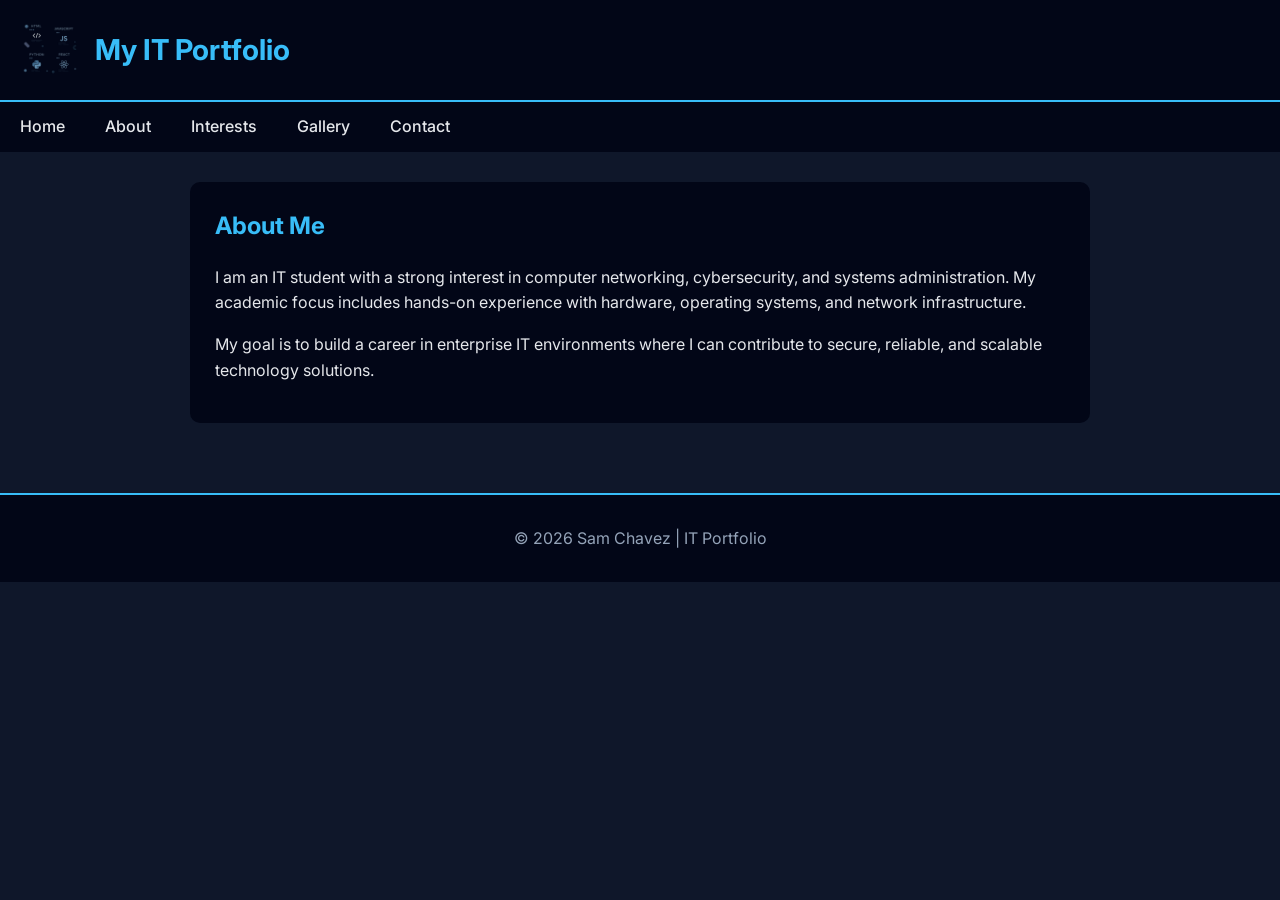
==== about.html @ 305e4b0d "Add files via upload" ====
<!DOCTYPE html>
<html lang="en">

<!--
Name: Sam Chavez
Date: 2026-01-15
File: about.html
Description:
About page describing my background, education, and
career goals in information technology.
-->

<head>
    <meta charset="UTF-8">
    <title>IT Portfolio | About</title>
    <link rel="stylesheet" href="styles.css">
    <meta name="viewport" content="width=device-width, initial-scale=1.0">
</head>

<body>

<header>
    <img src="logo.png" alt="Portfolio Logo">
    <h1>My IT Portfolio</h1>
</header>

<nav>
    <ul>
        <li><a href="index.html">Home</a></li>
        <li><a href="about.html">About</a></li>
        <li><a href="interests.html">Interests</a></li>
        <li><a href="gallery.html">Gallery</a></li>
        <li><a href="contact.html">Contact</a></li>
    </ul>
</nav>

<main>
    <article>
        <h2>About Me</h2>

        <section>
            <p>
                I am an IT student with a strong interest in computer networking,
                cybersecurity, and systems administration. My academic focus
                includes hands-on experience with hardware, operating systems,
                and network infrastructure.
            </p>

            <p>
                My goal is to build a career in enterprise IT environments where
                I can contribute to secure, reliable, and scalable technology
                solutions.
            </p>
        </section>
    </article>
</main>

<footer>
    <p>&copy; 2026 Sam Chavez | IT Portfolio</p>
</footer>

</body>
</html>
---- styles.css ----
/*
========================================
File: styles.css
Author: Sam Chavez
Date: 2026-01-15
Description:
External stylesheet used to provide consistent
layout, typography, color scheme, and navigation
styling across all pages in the portfolio website.
========================================
*/

/* -------- GOOGLE FONT IMPORT -------- */
@import url('https://fonts.googleapis.com/css2?family=Inter:wght@300;400;600;700&display=swap');

/* -------- GLOBAL STYLES -------- */
* {
    box-sizing: border-box;
}

body {
    font-family: 'Inter', Arial, sans-serif;
    margin: 0;
    padding: 0;
    background-color: #0f172a;
    color: #e5e7eb;
    line-height: 1.6;
}

/* -------- HEADER -------- */
header {
    background-color: #020617;
    padding: 20px;
    display: flex;
    align-items: center;
    border-bottom: 2px solid #38bdf8;
}

header img {
    width: 60px;
    height: auto;
    margin-right: 15px;
}

header h1 {
    font-size: 1.8rem;
    font-weight: 700;
    margin: 0;
    color: #38bdf8;
}

/* -------- NAVIGATION -------- */
nav {
    background-color: #020617;
}

nav ul {
    list-style: none;
    margin: 0;
    padding: 0;
    display: flex;
}

nav li {
    margin: 0;
}

nav a {
    display: block;
    padding: 12px 20px;
    text-decoration: none;
    color: #e5e7eb;
    font-weight: 500;
}

nav a:hover {
    background-color: #38bdf8;
    color: #020617;
}

/* -------- MAIN CONTENT -------- */
main {
    padding: 30px;
}

article {
    max-width: 900px;
    margin: auto;
    background-color: #020617;
    padding: 25px;
    border-radius: 10px;
}

article h2 {
    color: #38bdf8;
    margin-top: 0;
}

/* -------- TEXT ELEMENTS -------- */
p {
    margin-bottom: 15px;
}

/* -------- IMAGES -------- */
.image-gallery {
    display: flex;
    gap: 20px;
    flex-wrap: wrap;
}

.image-gallery img {
    width: 250px;
    border-radius: 10px;
    border: 2px solid #38bdf8;
}

/* -------- LINKS -------- */
a {
    color: #38bdf8;
}

/* -------- FOOTER -------- */
footer {
    background-color: #020617;
    color: #94a3b8;
    text-align: center;
    padding: 15px;
    margin-top: 40px;
    border-top: 2px solid #38bdf8;
}
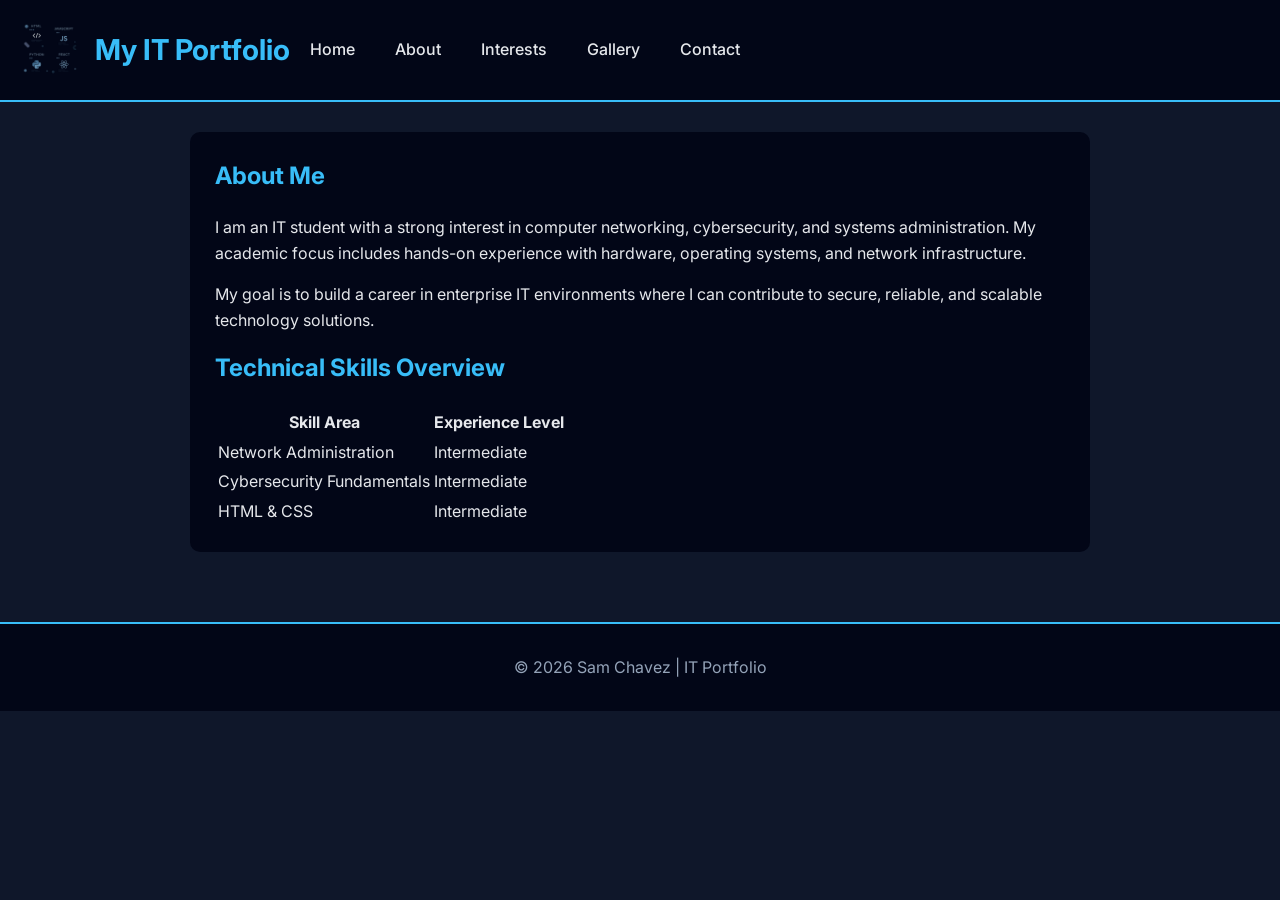
==== commit 791fbcca: "Add files via upload" ====
--- a/about.html
+++ b/about.html
@@ -19,45 +19,83 @@
 
 <body>
 
-<header>
-    <img src="logo.png" alt="Portfolio Logo">
-    <h1>My IT Portfolio</h1>
-</header>
+    <!-- ===================================== -->
+    <!-- Header Section (Branding + Navigation) -->
+    <!-- ===================================== -->
+    <header>
+        <img src="logo.png" alt="Portfolio Logo">
+        <h1>My IT Portfolio</h1>
 
-<nav>
-    <ul>
-        <li><a href="index.html">Home</a></li>
-        <li><a href="about.html">About</a></li>
-        <li><a href="interests.html">Interests</a></li>
-        <li><a href="gallery.html">Gallery</a></li>
-        <li><a href="contact.html">Contact</a></li>
-    </ul>
-</nav>
+        <!-- Navigation Menu (Flexbox via CSS) -->
+        <nav>
+            <ul>
+                <li><a href="index.html">Home</a></li>
+                <li><a href="about.html">About</a></li>
+                <li><a href="interests.html">Interests</a></li>
+                <li><a href="gallery.html">Gallery</a></li>
+                <li><a href="contact.html">Contact</a></li>
+            </ul>
+        </nav>
+    </header>
 
-<main>
-    <article>
-        <h2>About Me</h2>
+    <!-- ========================= -->
+    <!-- Main Content Area -->
+    <!-- ========================= -->
+    <main>
+        <article>
 
-        <section>
-            <p>
-                I am an IT student with a strong interest in computer networking,
-                cybersecurity, and systems administration. My academic focus
-                includes hands-on experience with hardware, operating systems,
-                and network infrastructure.
-            </p>
+            <!-- About Section -->
+            <section>
+                <h2>About Me</h2>
 
-            <p>
-                My goal is to build a career in enterprise IT environments where
-                I can contribute to secure, reliable, and scalable technology
-                solutions.
-            </p>
-        </section>
-    </article>
-</main>
+                <p>
+                    I am an IT student with a strong interest in computer networking,
+                    cybersecurity, and systems administration. My academic focus
+                    includes hands-on experience with hardware, operating systems,
+                    and network infrastructure.
+                </p>
 
-<footer>
-    <p>&copy; 2026 Sam Chavez | IT Portfolio</p>
-</footer>
+                <p>
+                    My goal is to build a career in enterprise IT environments where
+                    I can contribute to secure, reliable, and scalable technology
+                    solutions.
+                </p>
+            </section>
+
+            <!-- ========================= -->
+            <!-- Skills Table (Assignment 3 Requirement) -->
+            <!-- ========================= -->
+            <section>
+                <h2>Technical Skills Overview</h2>
+
+                <table>
+                    <tr>
+                        <th>Skill Area</th>
+                        <th>Experience Level</th>
+                    </tr>
+                    <tr>
+                        <td>Network Administration</td>
+                        <td>Intermediate</td>
+                    </tr>
+                    <tr>
+                        <td>Cybersecurity Fundamentals</td>
+                        <td>Intermediate</td>
+                    </tr>
+                    <tr>
+                        <td>HTML & CSS</td>
+                        <td>Intermediate</td>
+                    </tr>
+                </table>
+            </section>
+
+        </article>
+    </main>
+
+    <!-- ================= -->
+    <!-- Footer Section -->
+    <!-- ================= -->
+    <footer>
+        <p>&copy; 2026 Sam Chavez | IT Portfolio</p>
+    </footer>
 
 </body>
-</html>
--- a/styles.css
+++ b/styles.css
@@ -128,3 +128,25 @@
     margin-top: 40px;
     border-top: 2px solid #38bdf8;
 }
+/* =========================
+   GALLERY STYLING
+========================= */
+
+.gallery-grid {
+    display: grid;
+    grid-template-columns: repeat(auto-fit, minmax(250px, 1fr));
+    gap: 1.5rem;
+    margin-top: 1.5rem;
+}
+
+.gallery-grid img {
+    width: 100%;
+    border-radius: 10px;
+    border: 2px solid #00bcd4;
+    transition: transform 0.3s ease, box-shadow 0.3s ease;
+}
+
+.gallery-grid img:hover {
+    transform: scale(1.05);
+    box-shadow: 0 10px 25px rgba(0, 188, 212, 0.4);
+}
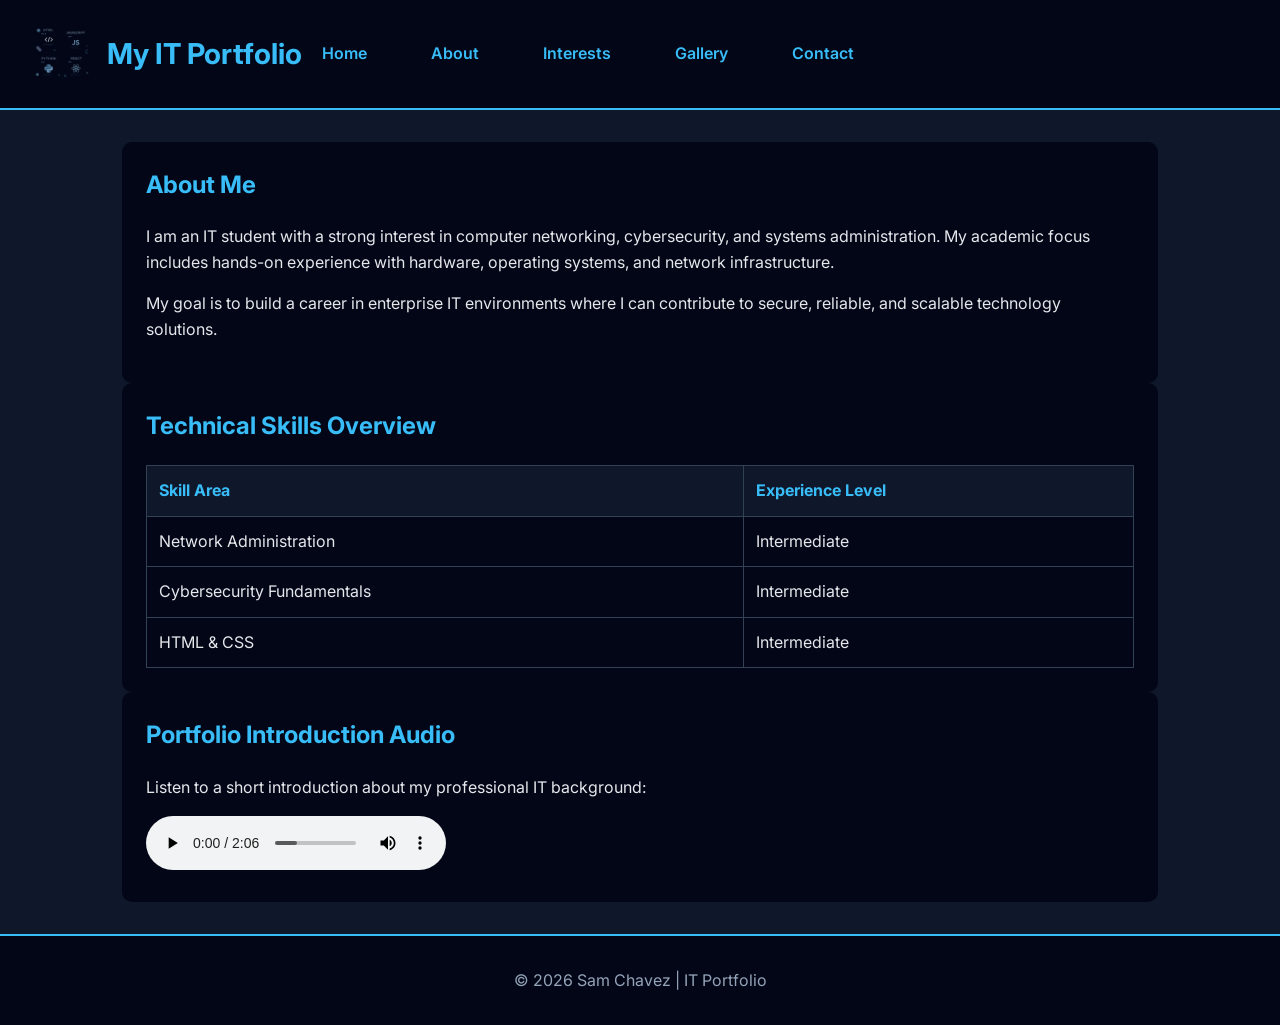
==== commit 6fc68812: "Add files via upload" ====
--- a/about.html
+++ b/about.html
@@ -6,8 +6,8 @@
 Date: 2026-01-15
 File: about.html
 Description:
-About page describing my background, education, and
-career goals in information technology.
+About page describing my background, education, career goals,
+and portfolio introduction audio for Assignment 4.
 -->
 
 <head>
@@ -88,6 +88,18 @@
                 </table>
             </section>
 
+            <!-- ========================= -->
+            <!-- Audio Section (Assignment 4) -->
+            <!-- ========================= -->
+            <section class="audio-section">
+                <h2>Portfolio Introduction Audio</h2>
+                <p>Listen to a short introduction about my professional IT background:</p>
+                <audio controls>
+                    <source src="media1.mp3" type="audio/mpeg">
+                    Your browser does not support the audio element.
+                </audio>
+            </section>
+
         </article>
     </main>
 
@@ -99,3 +111,4 @@
     </footer>
 
 </body>
+</html>
--- a/styles.css
+++ b/styles.css
@@ -4,24 +4,33 @@
 Author: Sam Chavez
 Date: 2026-01-15
 Description:
-External stylesheet used to provide consistent
-layout, typography, color scheme, and navigation
-styling across all pages in the portfolio website.
+External stylesheet providing a consistent
+responsive layout, typography, color scheme,
+and navigation styling across all pages in
+the IT portfolio website.
+
+Layout System:
+- CSS Grid: Page structure (header, nav, main, footer)
+- Flexbox: Navigation menu
+- CSS Grid: Feature and gallery layouts
 ========================================
 */
 
 /* -------- GOOGLE FONT IMPORT -------- */
 @import url('https://fonts.googleapis.com/css2?family=Inter:wght@300;400;600;700&display=swap');
 
-/* -------- GLOBAL STYLES -------- */
+/* -------- GLOBAL RESET -------- */
 * {
     box-sizing: border-box;
 }
 
+/* -------- PAGE LAYOUT GRID -------- */
 body {
+    margin: 0;
+    min-height: 100vh;
+    display: grid;
+    grid-template-rows: auto auto 1fr auto;
     font-family: 'Inter', Arial, sans-serif;
-    margin: 0;
-    padding: 0;
     background-color: #0f172a;
     color: #e5e7eb;
     line-height: 1.6;
@@ -30,7 +39,7 @@
 /* -------- HEADER -------- */
 header {
     background-color: #020617;
-    padding: 20px;
+    padding: 1.5rem 2rem;
     display: flex;
     align-items: center;
     border-bottom: 2px solid #38bdf8;
@@ -49,28 +58,28 @@
     color: #38bdf8;
 }
 
-/* -------- NAVIGATION -------- */
+/* -------- NAVIGATION (FLEXBOX) -------- */
 nav {
     background-color: #020617;
 }
 
 nav ul {
     list-style: none;
-    margin: 0;
+    display: flex;
+    flex-wrap: wrap;
+    justify-content: center;
+    gap: 1.5rem;
     padding: 0;
-    display: flex;
-}
-
-nav li {
     margin: 0;
 }
 
 nav a {
     display: block;
-    padding: 12px 20px;
+    padding: 0.75rem 1.25rem;
     text-decoration: none;
-    color: #e5e7eb;
-    font-weight: 500;
+    color: #38bdf8;
+    font-weight: 600;
+    border-radius: 6px;
 }
 
 nav a:hover {
@@ -80,38 +89,91 @@
 
 /* -------- MAIN CONTENT -------- */
 main {
-    padding: 30px;
-}
-
-article {
-    max-width: 900px;
+    max-width: 1100px;
     margin: auto;
-    background-color: #020617;
-    padding: 25px;
+    padding: 2rem;
+    display: grid;
+    gap: 2rem;
+}
+
+/* -------- SECTIONS -------- */
+section {
+    background-color: #020617;
+    padding: 1.5rem;
     border-radius: 10px;
 }
 
-article h2 {
+h2 {
     color: #38bdf8;
     margin-top: 0;
 }
 
-/* -------- TEXT ELEMENTS -------- */
+/* -------- TEXT -------- */
 p {
-    margin-bottom: 15px;
-}
-
-/* -------- IMAGES -------- */
-.image-gallery {
+    margin-bottom: 1rem;
+}
+
+/* -------- HOME PAGE LAYOUT -------- */
+.home-layout {
     display: flex;
-    gap: 20px;
-    flex-wrap: wrap;
-}
-
-.image-gallery img {
-    width: 250px;
-    border-radius: 10px;
+    flex-direction: column;
+    gap: 2rem;
+}
+
+/* Feature Grid */
+.feature-grid {
+    display: grid;
+    grid-template-columns: repeat(auto-fit, minmax(220px, 1fr));
+    gap: 1.5rem;
+    margin-top: 1rem;
+}
+
+.feature-box {
+    background-color: #0f172a;
+    padding: 1.25rem;
+    border-radius: 8px;
+    text-align: center;
+    border: 1px solid #38bdf8;
+}
+
+/* -------- TABLE STYLING -------- */
+table {
+    width: 100%;
+    border-collapse: collapse;
+    margin-top: 1rem;
+}
+
+th, td {
+    padding: 0.75rem;
+    border: 1px solid #334155;
+    text-align: left;
+}
+
+th {
+    background-color: #0f172a;
+    color: #38bdf8;
+}
+
+/* -------- GALLERY GRID -------- */
+.gallery-grid {
+    display: grid;
+    grid-template-columns: repeat(auto-fit, minmax(220px, 1fr));
+    gap: 1.5rem;
+    margin-top: 1rem;
+}
+
+.gallery-grid img {
+    width: 100%;
+    height: 200px;
+    object-fit: cover;
+    border-radius: 8px;
     border: 2px solid #38bdf8;
+    transition: transform 0.3s ease, box-shadow 0.3s ease;
+}
+
+.gallery-grid img:hover {
+    transform: scale(1.05);
+    box-shadow: 0 10px 25px rgba(56, 189, 248, 0.4);
 }
 
 /* -------- LINKS -------- */
@@ -124,29 +186,23 @@
     background-color: #020617;
     color: #94a3b8;
     text-align: center;
-    padding: 15px;
-    margin-top: 40px;
+    padding: 1rem;
     border-top: 2px solid #38bdf8;
 }
-/* =========================
-   GALLERY STYLING
-========================= */
-
-.gallery-grid {
-    display: grid;
-    grid-template-columns: repeat(auto-fit, minmax(250px, 1fr));
-    gap: 1.5rem;
-    margin-top: 1.5rem;
-}
-
-.gallery-grid img {
-    width: 100%;
-    border-radius: 10px;
-    border: 2px solid #00bcd4;
-    transition: transform 0.3s ease, box-shadow 0.3s ease;
-}
-
-.gallery-grid img:hover {
-    transform: scale(1.05);
-    box-shadow: 0 10px 25px rgba(0, 188, 212, 0.4);
-}
+
+/* -------- RESPONSIVE DESIGN -------- */
+@media (max-width: 600px) {
+    nav ul {
+        flex-direction: column;
+        align-items: center;
+    }
+
+    header {
+        flex-direction: column;
+        text-align: center;
+    }
+
+    header img {
+        margin-bottom: 10px;
+    }
+}
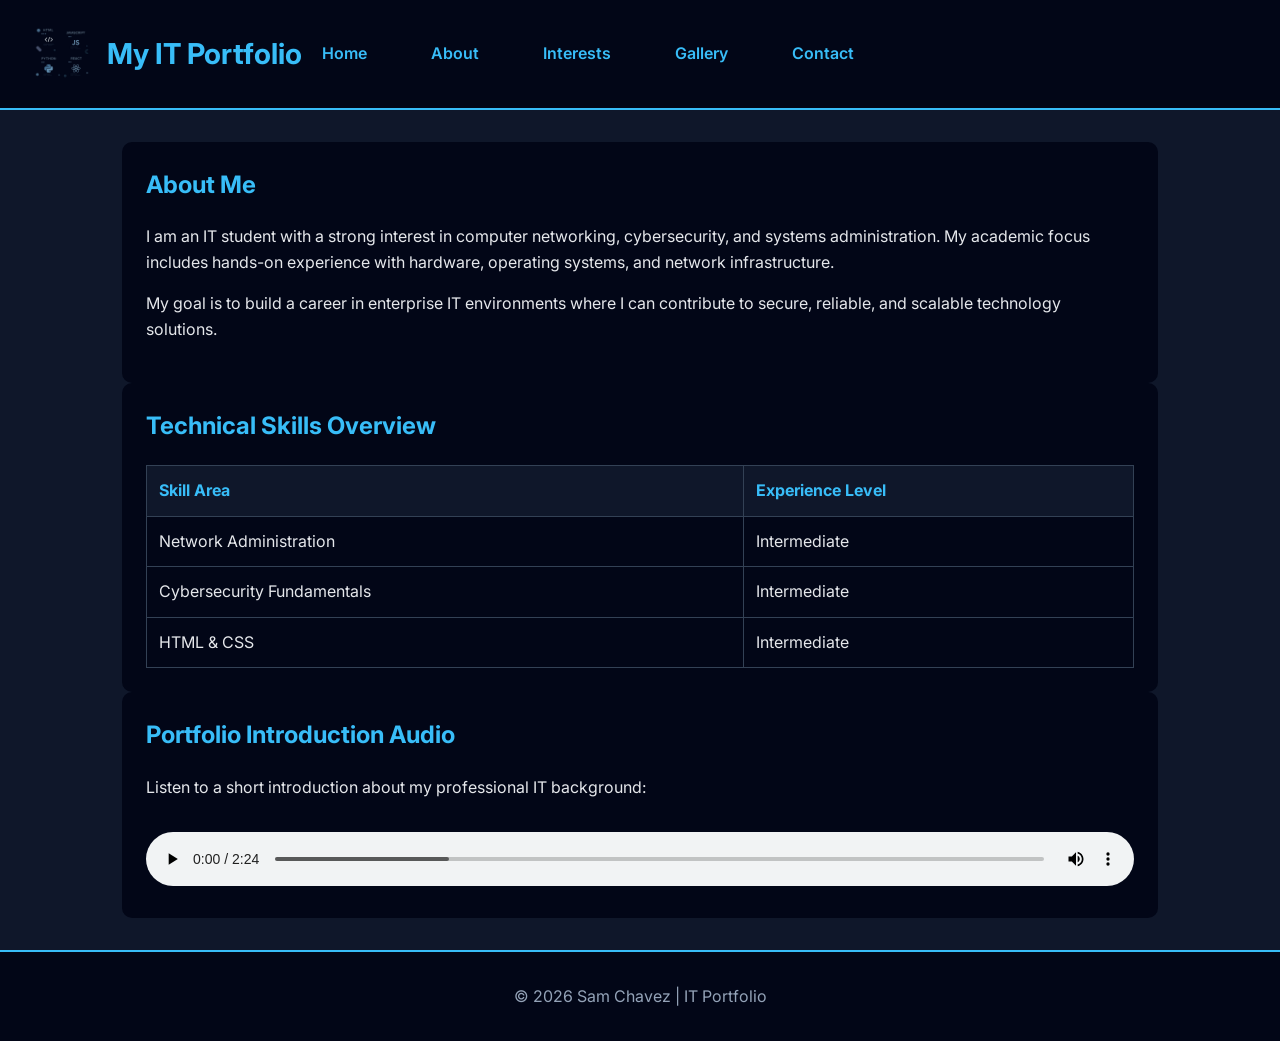
==== commit daa6d10f: "Add files via upload" ====
--- a/about.html
+++ b/about.html
@@ -95,7 +95,7 @@
                 <h2>Portfolio Introduction Audio</h2>
                 <p>Listen to a short introduction about my professional IT background:</p>
                 <audio controls>
-                    <source src="media1.mp3" type="audio/mpeg">
+                    <source src="media2.mp3" type="audio/mpeg">
                     Your browser does not support the audio element.
                 </audio>
             </section>
--- a/styles.css
+++ b/styles.css
@@ -206,3 +206,17 @@
         margin-bottom: 10px;
     }
 }
+/* =========================================
+   AUDIO PLAYER STYLING
+========================================= */
+
+.home-audio {
+    background-color: #020617;
+    padding: 1.5rem;
+    border-radius: 10px;
+}
+
+audio {
+    width: 100%;
+    margin-top: 1rem;
+}
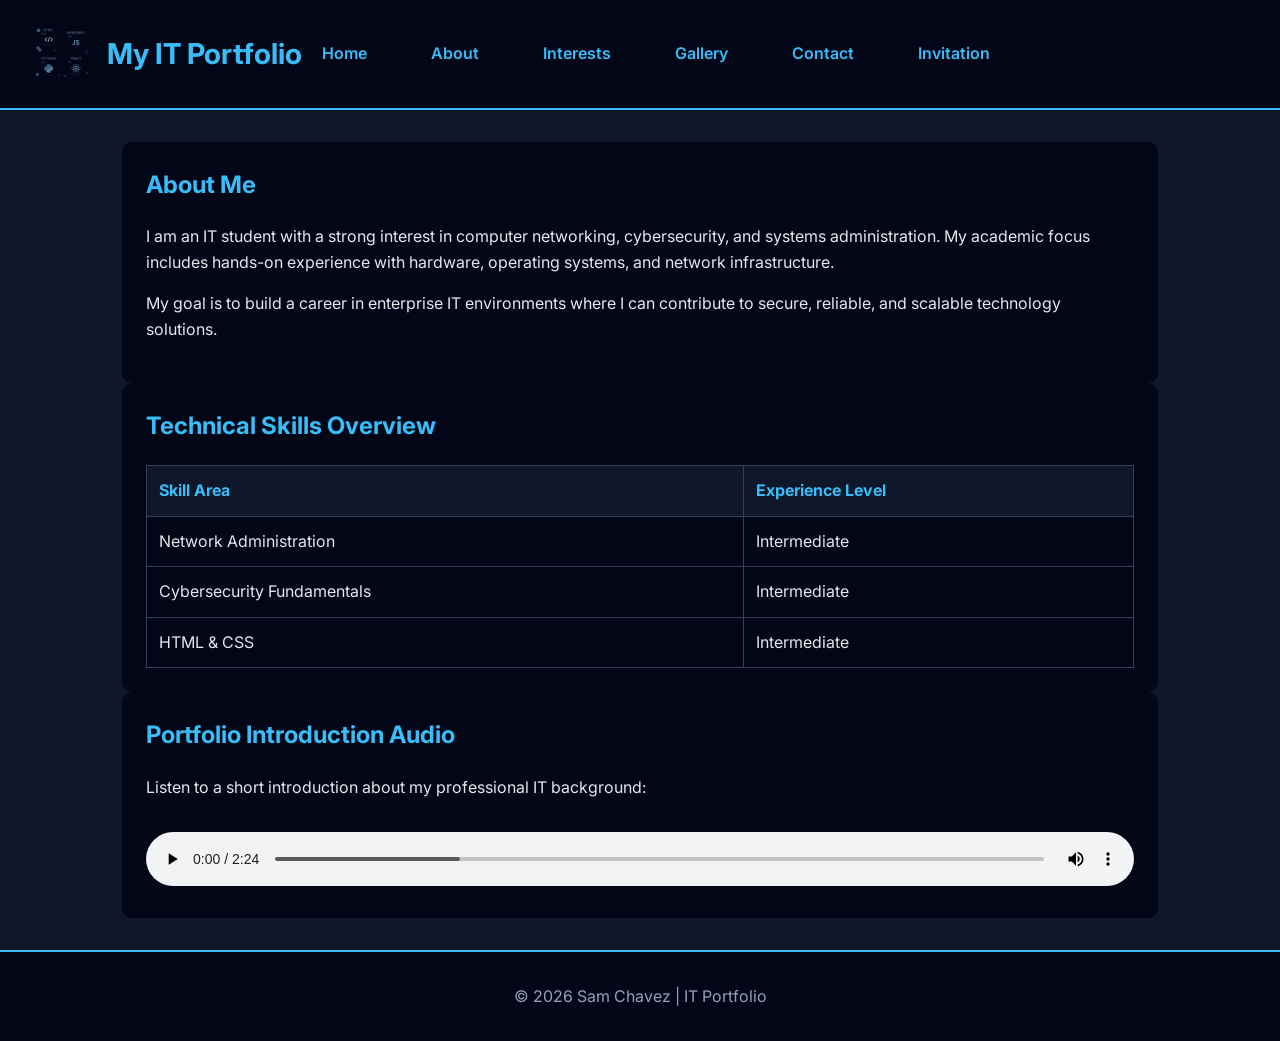
==== commit 012362c2: "Add files via upload" ====
--- a/about.html
+++ b/about.html
@@ -34,6 +34,7 @@
                 <li><a href="interests.html">Interests</a></li>
                 <li><a href="gallery.html">Gallery</a></li>
                 <li><a href="contact.html">Contact</a></li>
+                <li><a href="invitation.html">Invitation</a></li>
             </ul>
         </nav>
     </header>
--- a/styles.css
+++ b/styles.css
@@ -220,3 +220,139 @@
     width: 100%;
     margin-top: 1rem;
 }
+/* =========================
+   VIDEO STYLING — MATCH GALLERY
+========================= */
+.gallery-video video {
+    width: 100%;              /* fills the grid or section width */
+    max-width: 800px;         /* optional max-width for large screens */
+    height: auto;             /* keeps correct aspect ratio */
+    border-radius: 10px;      /* matches gallery images */
+    border: 2px solid #00bcd4; /* matching gallery border color */
+    box-shadow: 0 6px 15px rgba(0, 188, 212, 0.4); /* soft shadow for emphasis */
+    display: block;           /* removes inline spacing */
+    margin: 1rem auto;        /* center the video and add spacing */
+    transition: transform 0.3s ease, box-shadow 0.3s ease;
+}
+
+.gallery-video video:hover {
+    transform: scale(1.02);
+    box-shadow: 0 12px 25px rgba(0, 188, 212, 0.5);
+}
+/* =========================================
+   GALLERY VIDEO
+========================================= */
+.gallery-video {
+    background-color: #020617;
+    padding: 1.5rem;
+    border-radius: 10px;
+    text-align: center;
+}
+
+.gallery-video video {
+    width: 100%;
+    max-width: 800px;      /* ensures it doesn't get too large on big screens */
+    height: auto;          /* maintains aspect ratio */
+    border-radius: 10px;
+    border: 2px solid #00bcd4;
+    box-shadow: 0 6px 15px rgba(0, 188, 212, 0.4);
+    display: block;
+    margin: 1rem auto;
+    transition: transform 0.3s ease, box-shadow 0.3s ease;
+}
+
+.gallery-video video:hover {
+    transform: scale(1.02);
+    box-shadow: 0 12px 25px rgba(0, 188, 212, 0.5);
+}
+
+/* =========================================
+   GALLERY AUDIO
+========================================= */
+.gallery-audio {
+    background-color: #020617;
+    padding: 1.5rem;
+    border-radius: 10px;
+    text-align: center;
+}
+
+.gallery-audio audio {
+    width: 100%;
+    max-width: 600px;
+    margin: 1rem auto;
+    display: block;
+}
+/* =========================================
+   CONTACT FORM STYLING — ASSIGNMENT 5
+========================================= */
+
+form {
+    max-width: 600px;
+    margin: auto;
+}
+
+fieldset {
+    border: 2px solid #38bdf8;
+    border-radius: 10px;
+    padding: 1.5rem;
+}
+
+legend {
+    padding: 0 10px;
+    color: #38bdf8;
+    font-weight: 600;
+}
+
+label {
+    display: block;
+    margin-top: 1rem;
+    font-weight: 500;
+}
+
+input[type="text"],
+select,
+textarea {
+    width: 100%;
+    padding: 0.6rem;
+    margin-top: 0.4rem;
+    border-radius: 6px;
+    border: 1px solid #334155;
+    background-color: #0f172a;
+    color: #e5e7eb;
+}
+
+textarea {
+    resize: vertical;
+}
+
+/* Radio & Checkbox Layout */
+input[type="radio"],
+input[type="checkbox"] {
+    margin-right: 0.5rem;
+}
+
+/* Submit Button */
+input[type="submit"] {
+    margin-top: 1.5rem;
+    padding: 0.75rem;
+    width: 100%;
+    background-color: #38bdf8;
+    color: #020617;
+    border: none;
+    border-radius: 6px;
+    font-weight: 600;
+    cursor: pointer;
+}
+
+input[type="submit"]:hover {
+    background-color: #0ea5e9;
+}
+
+/* Output Display Box */
+#output {
+    margin-top: 1.5rem;
+    padding: 1rem;
+    background-color: #0f172a;
+    border: 1px solid #38bdf8;
+    border-radius: 8px;
+}
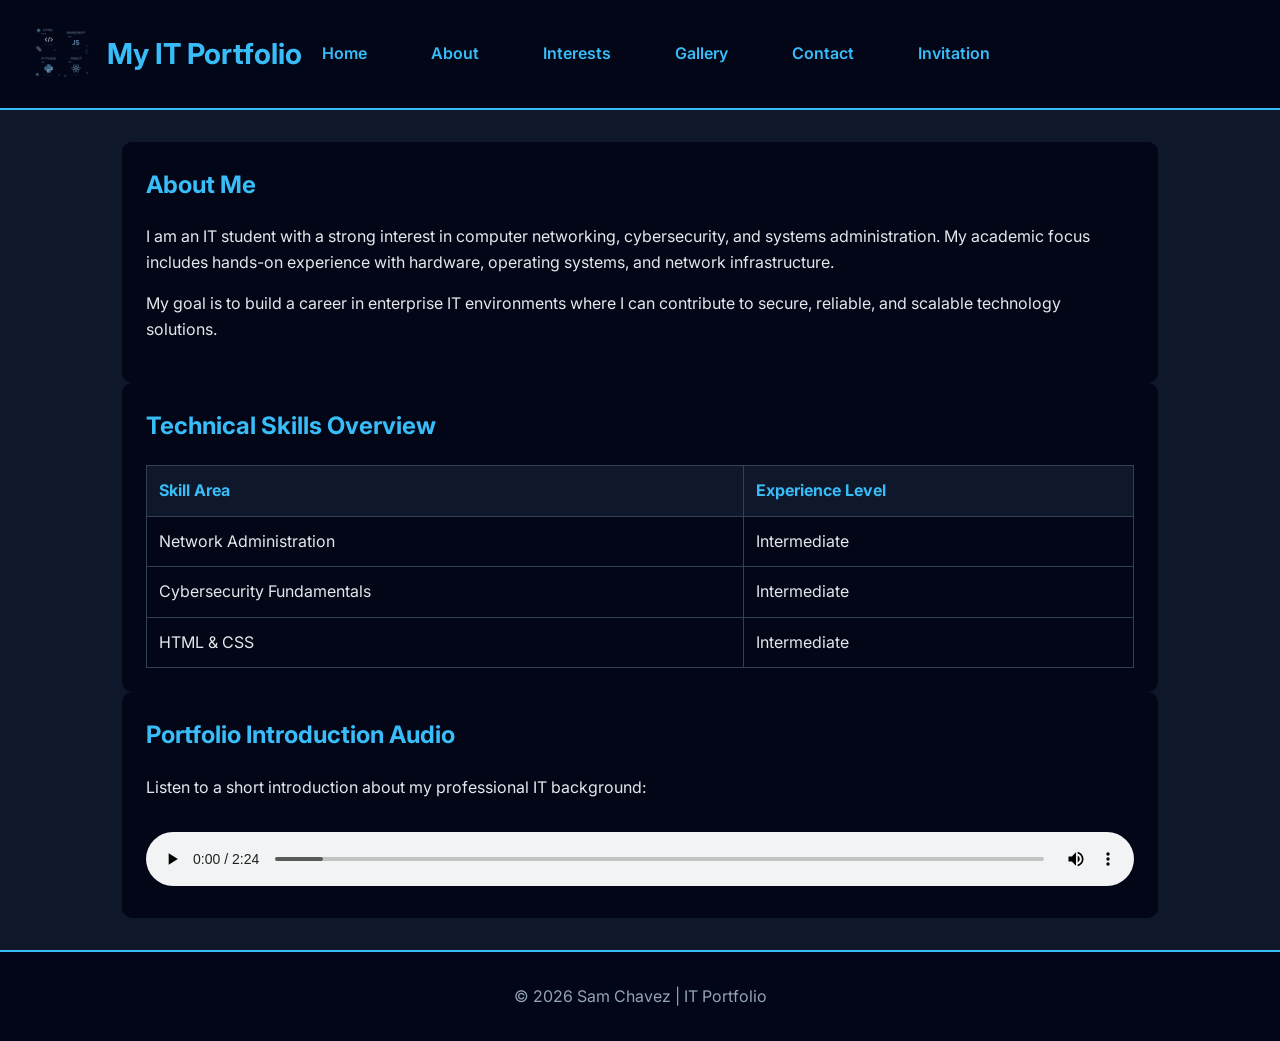
==== commit 9ff4222f: "Add files via upload" ====
--- a/about.html
+++ b/about.html
@@ -29,14 +29,15 @@
         <!-- Navigation Menu (Flexbox via CSS) -->
         <nav>
             <ul>
-                <li><a href="index.html">Home</a></li>
-                <li><a href="about.html">About</a></li>
-                <li><a href="interests.html">Interests</a></li>
-                <li><a href="gallery.html">Gallery</a></li>
-                <li><a href="contact.html">Contact</a></li>
-                <li><a href="invitation.html">Invitation</a></li>
+                <li><a href="/portfolio/index.html">Home</a></li>
+                <li><a href="/portfolio/about.html">About</a></li>
+                <li><a href="/portfolio/interests.html">Interests</a></li>
+                <li><a href="/portfolio/gallery.html">Gallery</a></li>
+                <li><a href="/portfolio/contact.html">Contact</a></li>
+                <li><a href="/portfolio/invitation.html">Invitation</a></li>
             </ul>
         </nav>
+
     </header>
 
     <!-- ========================= -->
--- a/styles.css
+++ b/styles.css
@@ -356,3 +356,33 @@
     border: 1px solid #38bdf8;
     border-radius: 8px;
 }
+/* =========================================
+   ASSIGNMENT 6 — INVITATION PAGE STYLING
+   Matches portfolio theme + works with invitation.js
+========================================= */
+
+/* Hide output area until JS reveals it */
+.hidden {
+    display: none;
+}
+
+/* Slightly tighten invitation form spacing (reuses your existing input styles) */
+.invite-page form#pageForm {
+    max-width: 600px;
+    margin: auto;
+}
+
+/* Make output look like your form output box */
+#outputArea {
+    margin-top: 1.5rem;
+    padding: 1rem;
+    background-color: #0f172a;
+    border: 1px solid #38bdf8;
+    border-radius: 8px;
+}
+
+#outputArea h3 {
+    color: #38bdf8;
+    margin-top: 0;
+}
+
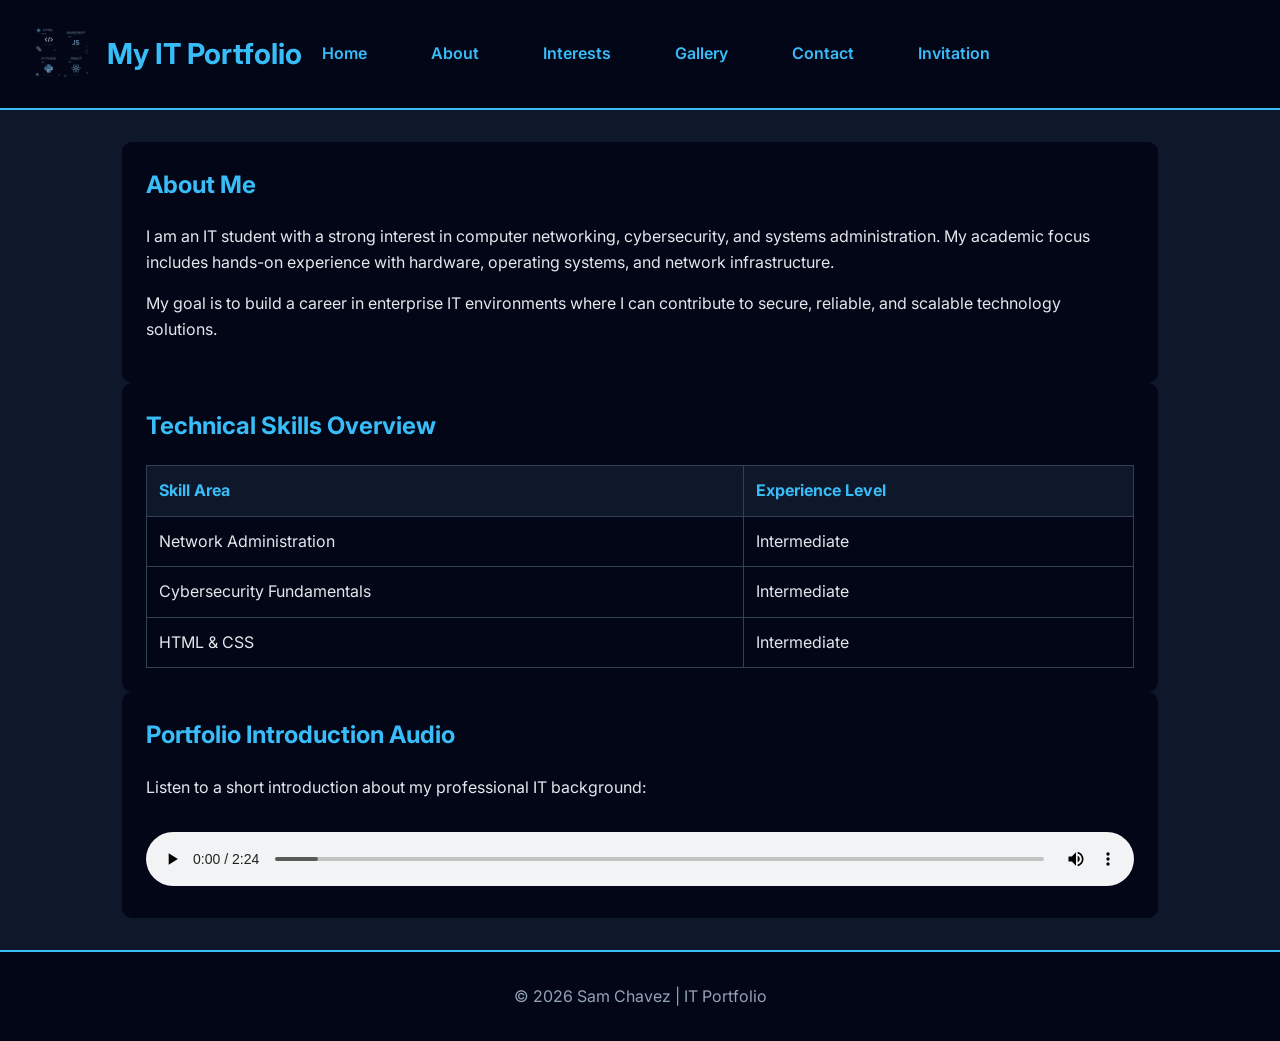
==== commit 2f4f6da3: "Add files via upload" ====
--- a/about.html
+++ b/about.html
@@ -29,15 +29,14 @@
         <!-- Navigation Menu (Flexbox via CSS) -->
         <nav>
             <ul>
-                <li><a href="/portfolio/index.html">Home</a></li>
-                <li><a href="/portfolio/about.html">About</a></li>
-                <li><a href="/portfolio/interests.html">Interests</a></li>
-                <li><a href="/portfolio/gallery.html">Gallery</a></li>
-                <li><a href="/portfolio/contact.html">Contact</a></li>
-                <li><a href="/portfolio/invitation.html">Invitation</a></li>
+                <li><a href="https://it3240.github.io/portfolio/index.html">Home</a></li>
+                <li><a href="https://it3240.github.io/portfolio/about.html">About</a></li>
+                <li><a href="https://it3240.github.io/portfolio/interests.html">Interests</a></li>
+                <li><a href="https://it3240.github.io/portfolio/gallery.html">Gallery</a></li>
+                <li><a href="https://it3240.github.io/portfolio/contact.html">Contact</a></li>
+                <li><a href="https://it3240.github.io/portfolio/invitation.html">Invitation</a></li>
             </ul>
         </nav>
-
     </header>
 
     <!-- ========================= -->
